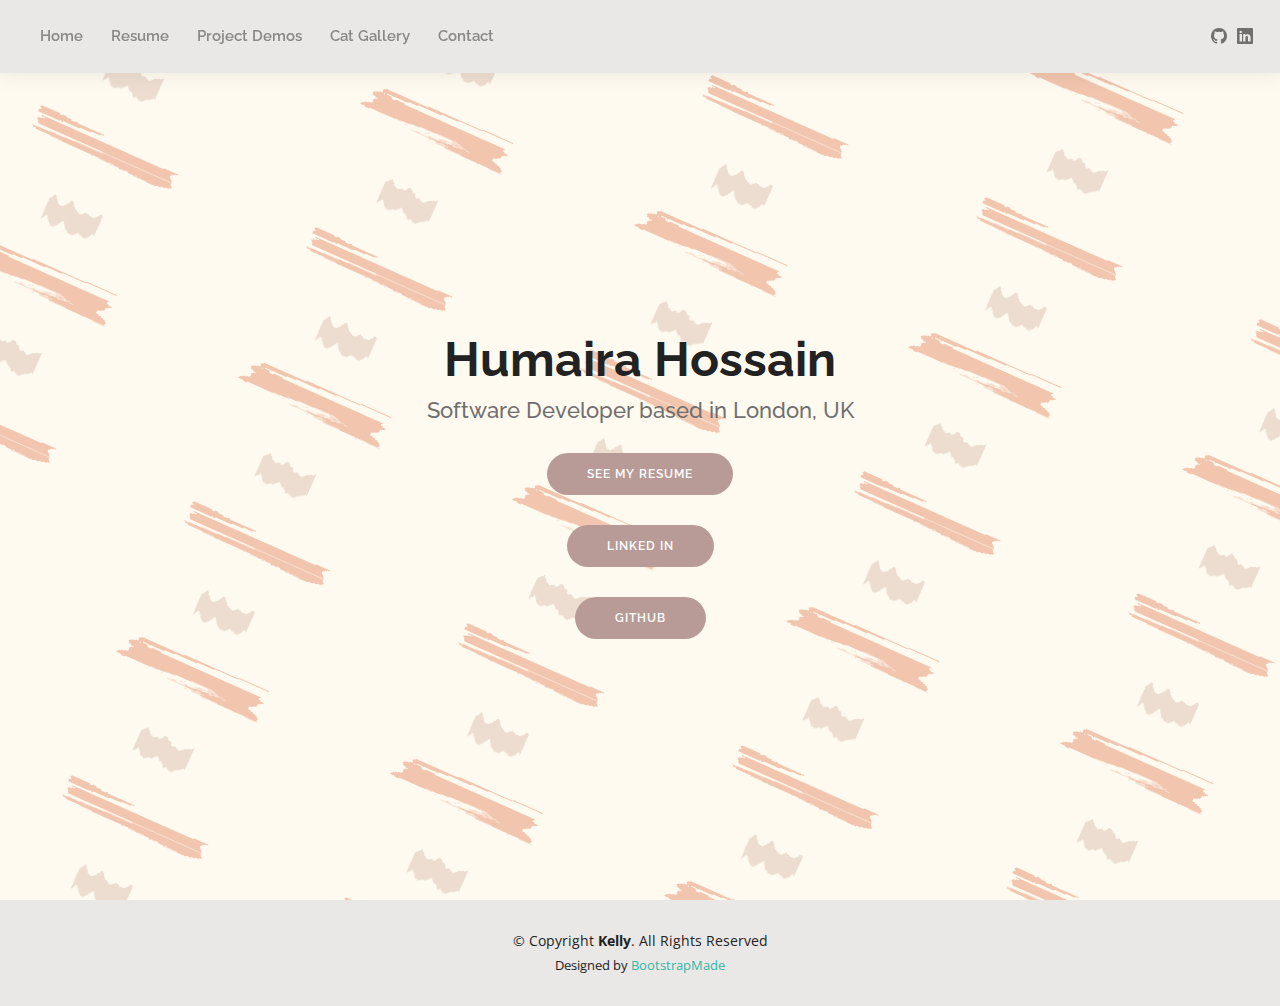
==== index.html @ f2b07aa0 "Add files via upload" ====
<!DOCTYPE html>
<html lang="en">

<head>
  <meta charset="utf-8">
  <meta content="width=device-width, initial-scale=1.0" name="viewport">

  <title>Home</title>
  <meta content="" name="description">
  <meta content="" name="keywords">

  <!-- Favicons -->
  <link href="assets/img/favicon.png" rel="icon">
  <link href="assets/img/apple-touch-icon.png" rel="apple-touch-icon">

  <!-- Google Fonts -->
  <link href="https://fonts.googleapis.com/css?family=Open+Sans:300,300i,400,400i,600,600i,700,700i|Raleway:300,300i,400,400i,500,500i,600,600i,700,700i|Poppins:300,300i,400,400i,500,500i,600,600i,700,700i" rel="stylesheet">

  <!-- Vendor CSS Files -->
  <link href="assets/vendor/aos/aos.css" rel="stylesheet">
  <link href="assets/vendor/bootstrap/css/bootstrap.min.css" rel="stylesheet">
  <link href="assets/vendor/bootstrap-icons/bootstrap-icons.css" rel="stylesheet">
  <link href="assets/vendor/boxicons/css/boxicons.min.css" rel="stylesheet">
  <link href="assets/vendor/glightbox/css/glightbox.min.css" rel="stylesheet">
  <link href="assets/vendor/swiper/swiper-bundle.min.css" rel="stylesheet">

  <!-- Template Main CSS File -->
  <link href="assets/css/style.css" rel="stylesheet">

  <!-- =======================================================
  * Template Name: Kelly - v4.10.0
  * Template URL: https://bootstrapmade.com/kelly-free-bootstrap-cv-resume-html-template/
  * Author: BootstrapMade.com
  * License: https://bootstrapmade.com/license/
  ======================================================== -->
</head>

<body>
  <!-- ======= Header ======= -->
  <header id="header" class="fixed-top">
    <div class="container-fluid d-flex justify-content-between align-items-center">

      <nav id="navbar" class="navbar order-last order-lg-0">
        <ul>
          <li><a href="index.html">Home</a></li>
          <li><a href="resume.html">Resume</a></li>
          <li><a href="services.html">Project Demos</a></li>
          <li><a href="portfolio.html">Cat Gallery</a></li>
          <li><a href="contact.html">Contact</a></li>
        </ul>
        <i class="bi bi-list mobile-nav-toggle"></i>
      </nav><!-- .navbar -->

      <div class="header-social-links">
        <a href="https://github.com/Humaira-Hossain" class="github"><i class="bi bi-github"></i></a>
        <a href="https://www.linkedin.com/in/humaira-hossain/" class="linkedin"><i class="bi bi-linkedin"></i></i></a>
      </div>

    </div>

  </header><!-- End Header -->

  <!-- ======= Hero Section ======= -->
  <section id="hero" class="d-flex align-items-center">
    <div class="container d-flex flex-column align-items-center" data-aos="zoom-in" data-aos-delay="100">
      <h1>Humaira Hossain</h1>
      <h2>Software Developer based in London, UK</h2>
      <a href="resume.html" class="btn-about">See My Resume</a>
      <a href="https://www.linkedin.com/in/humaira-hossain/" class="btn-about">Linked In</a>
      <a href="https://github.com/Humaira-Hossain" class="btn-about">Github</a>

    </div>
  </section><!-- End Hero -->

  <!-- ======= Footer ======= -->
  <footer id="footer">
    <div class="container">
      <div class="copyright">
        &copy; Copyright <strong><span>Kelly</span></strong>. All Rights Reserved
      </div>
      <div class="credits">
        <!-- All the links in the footer should remain intact. -->
        <!-- You can delete the links only if you purchased the pro version. -->
        <!-- Licensing information: https://bootstrapmade.com/license/ -->
        <!-- Purchase the pro version with working PHP/AJAX contact form: https://bootstrapmade.com/kelly-free-bootstrap-cv-resume-html-template/ -->
        Designed by <a href="https://bootstrapmade.com/">BootstrapMade</a>
      </div>
    </div>
  </footer><!-- End  Footer -->

  <div id="preloader"></div>
  <a href="#" class="back-to-top d-flex align-items-center justify-content-center"><i class="bi bi-arrow-up-short"></i></a>

  <!-- Vendor JS Files -->
  <script src="assets/vendor/purecounter/purecounter_vanilla.js"></script>
  <script src="assets/vendor/aos/aos.js"></script>
  <script src="assets/vendor/bootstrap/js/bootstrap.bundle.min.js"></script>
  <script src="assets/vendor/glightbox/js/glightbox.min.js"></script>
  <script src="assets/vendor/isotope-layout/isotope.pkgd.min.js"></script>
  <script src="assets/vendor/swiper/swiper-bundle.min.js"></script>
  <script src="assets/vendor/waypoints/noframework.waypoints.js"></script>
  <script src="assets/vendor/php-email-form/validate.js"></script>

  <!-- Template Main JS File -->
  <script src="assets/js/main.js"></script>

</body>

</html>
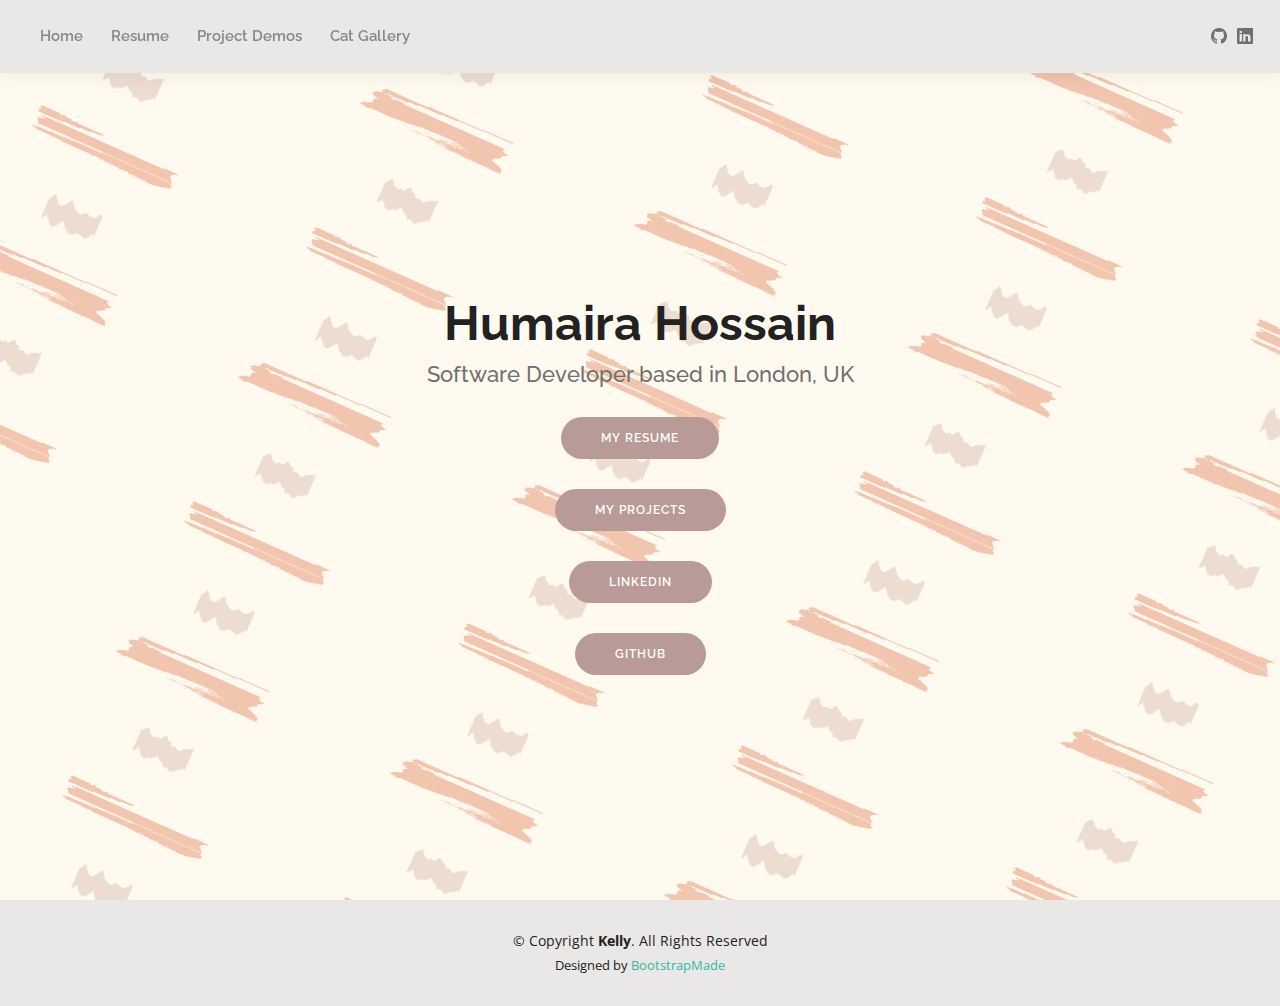
==== commit 30749f0f: "edit home" ====
--- a/index.html
+++ b/index.html
@@ -46,7 +46,7 @@
           <li><a href="resume.html">Resume</a></li>
           <li><a href="services.html">Project Demos</a></li>
           <li><a href="portfolio.html">Cat Gallery</a></li>
-          <li><a href="contact.html">Contact</a></li>
+<!--          <li><a href="contact.html">Contact</a></li>-->
         </ul>
         <i class="bi bi-list mobile-nav-toggle"></i>
       </nav><!-- .navbar -->
@@ -65,8 +65,9 @@
     <div class="container d-flex flex-column align-items-center" data-aos="zoom-in" data-aos-delay="100">
       <h1>Humaira Hossain</h1>
       <h2>Software Developer based in London, UK</h2>
-      <a href="resume.html" class="btn-about">See My Resume</a>
-      <a href="https://www.linkedin.com/in/humaira-hossain/" class="btn-about">Linked In</a>
+      <a href="resume.html" class="btn-about">My Resume</a>
+      <a href="services.html" class="btn-about">My Projects</a>
+      <a href="https://www.linkedin.com/in/humaira-hossain/" class="btn-about">LinkedIn</a>
       <a href="https://github.com/Humaira-Hossain" class="btn-about">Github</a>
 
     </div>
--- a/assets/css/style.css
+++ b/assets/css/style.css
@@ -828,6 +828,11 @@
   border: 2px solid #222222;
 }
 
+.cfg {
+  list-style-type: none;
+  padding-bottom: 37px;
+}
+
 /*--------------------------------------------------------------
 # Services
 --------------------------------------------------------------*/
@@ -957,6 +962,34 @@
 
 .services .iconbox-teal:hover .icon path {
   fill: #11dbcf;
+}
+
+.modal {
+  display: none;
+  position: fixed;
+  z-index: 1;
+  left: 0;
+  top: 0;
+  width: 100%;
+  height: 100%;
+  overflow: auto;
+  background-color: rgba(0, 0, 0, 0.8);
+}
+.modal-content {
+  display: block;
+  position: relative;
+  margin: 10% auto;
+  width: 90%;
+  max-width: 800px;
+}
+.close {
+  color: #fff;
+  position: absolute;
+  top: 10px;
+  right: 25px;
+  font-size: 30px;
+  font-weight: bold;
+  cursor: pointer;
 }
 
 /*--------------------------------------------------------------
